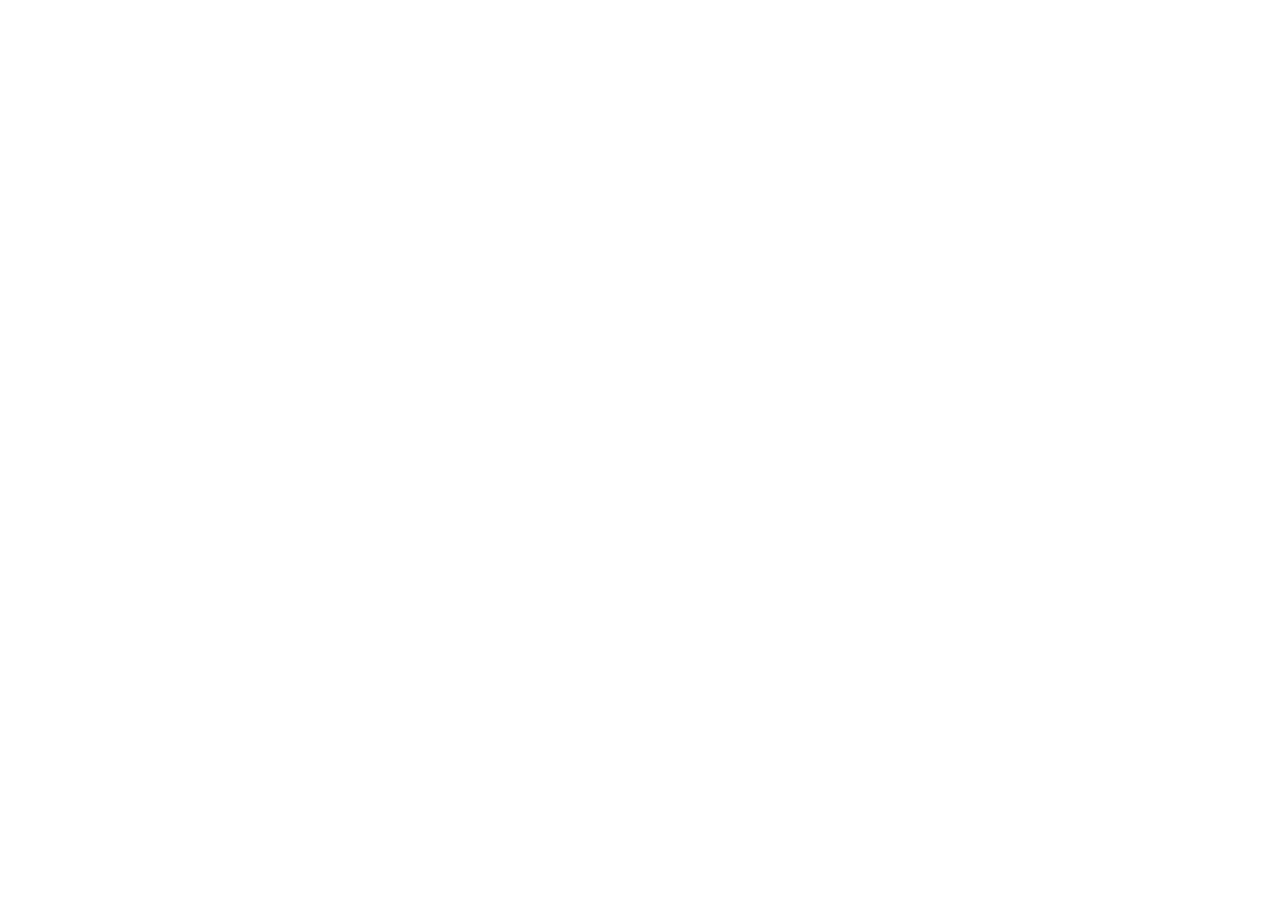
==== store.html @ e1af078a "Added new files." ====
<!-- THIS IS FOR THE STORE ITSELF -->

<!DOCTYPE html>
<html lang="en">
<head>
    <meta charset="UTF-8">
    <meta name="viewport" content="width=device-width, initial-scale=1.0">
    <title>Document</title>
</head>
<body>
    
</body>
</html>
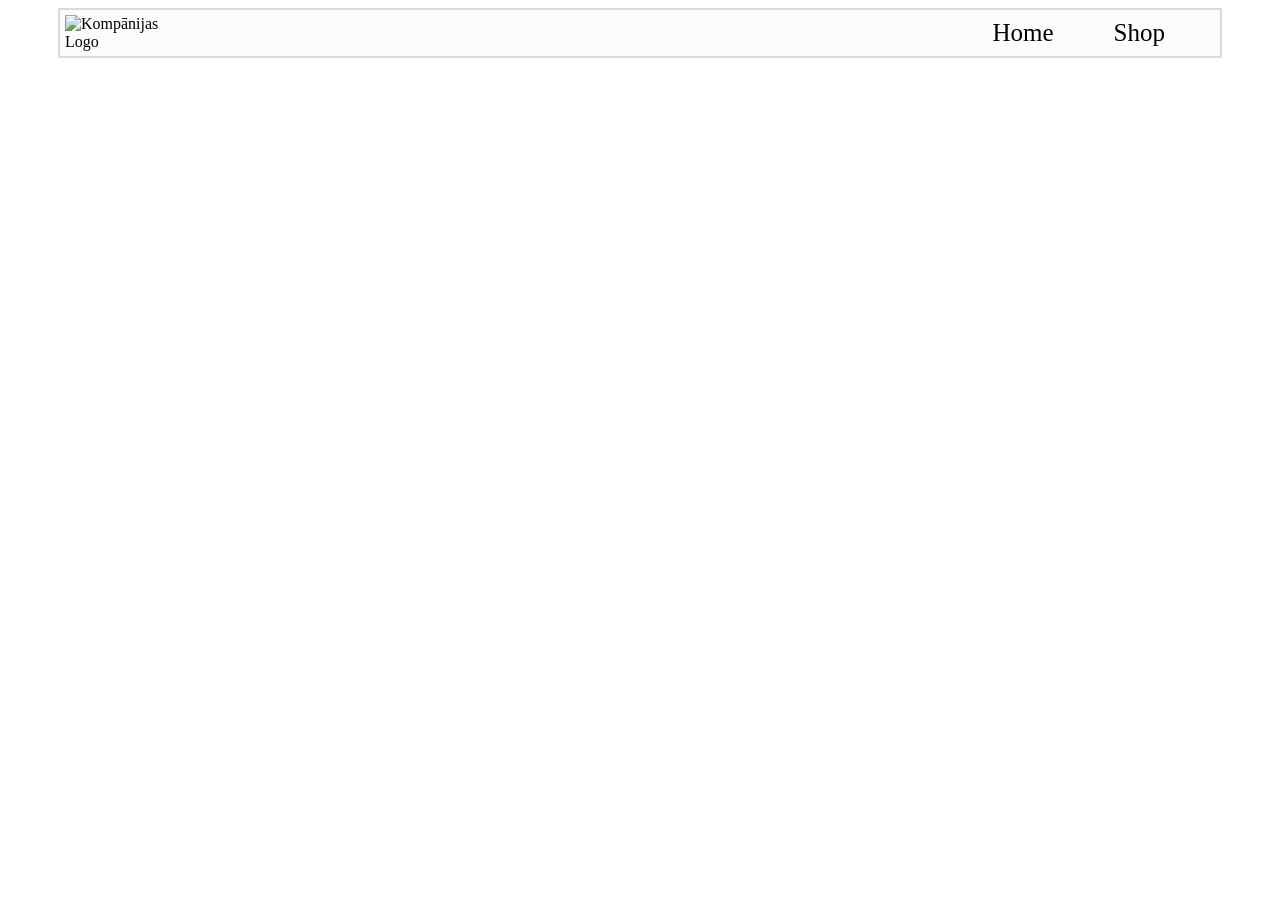
==== commit 80407fde: "Finished wireframe for index, beginning store." ====
--- a/store.html
+++ b/store.html
@@ -5,9 +5,18 @@
 <head>
     <meta charset="UTF-8">
     <meta name="viewport" content="width=device-width, initial-scale=1.0">
-    <title>Document</title>
+    <link rel="stylesheet" href="style2.css">
+    <title>Catalogue</title>
 </head>
 <body>
-    
+    <header>
+        <div>
+            <img src="barbijs.png" alt="Kompānijas Logo">
+            <nav aria-label="HeaderBar">
+                <a href="index.html">Home</a>
+                <a href="store.html">Shop</a>
+            </nav>
+        </div>
+    </header>
 </body>
 </html>
--- a/style2.css
+++ b/style2.css
@@ -0,0 +1,38 @@
+/* General */
+h1, h2, p, nav, h2, figcaption {
+    font-family: Trebuchet MS;
+    color: #696a71;
+}
+
+/* headerblock CSS */   
+
+header div {
+    display: flex;
+    justify-content: space-between;
+    padding: 5px;
+    margin-left: 50px;
+    margin-right: 50px;
+    background: #fcfbfd;
+    border: 2px solid #dadadd;
+}
+
+a { 
+    text-decoration: none;
+    font-size: 25px;
+    color: black;
+    margin-right: 50px;
+}
+
+a+a {
+    margin-left: 10px;
+}
+
+header img {
+    width: 10%;
+    height: auto;
+}
+
+nav {
+    display: flex;
+    align-items: center;
+}
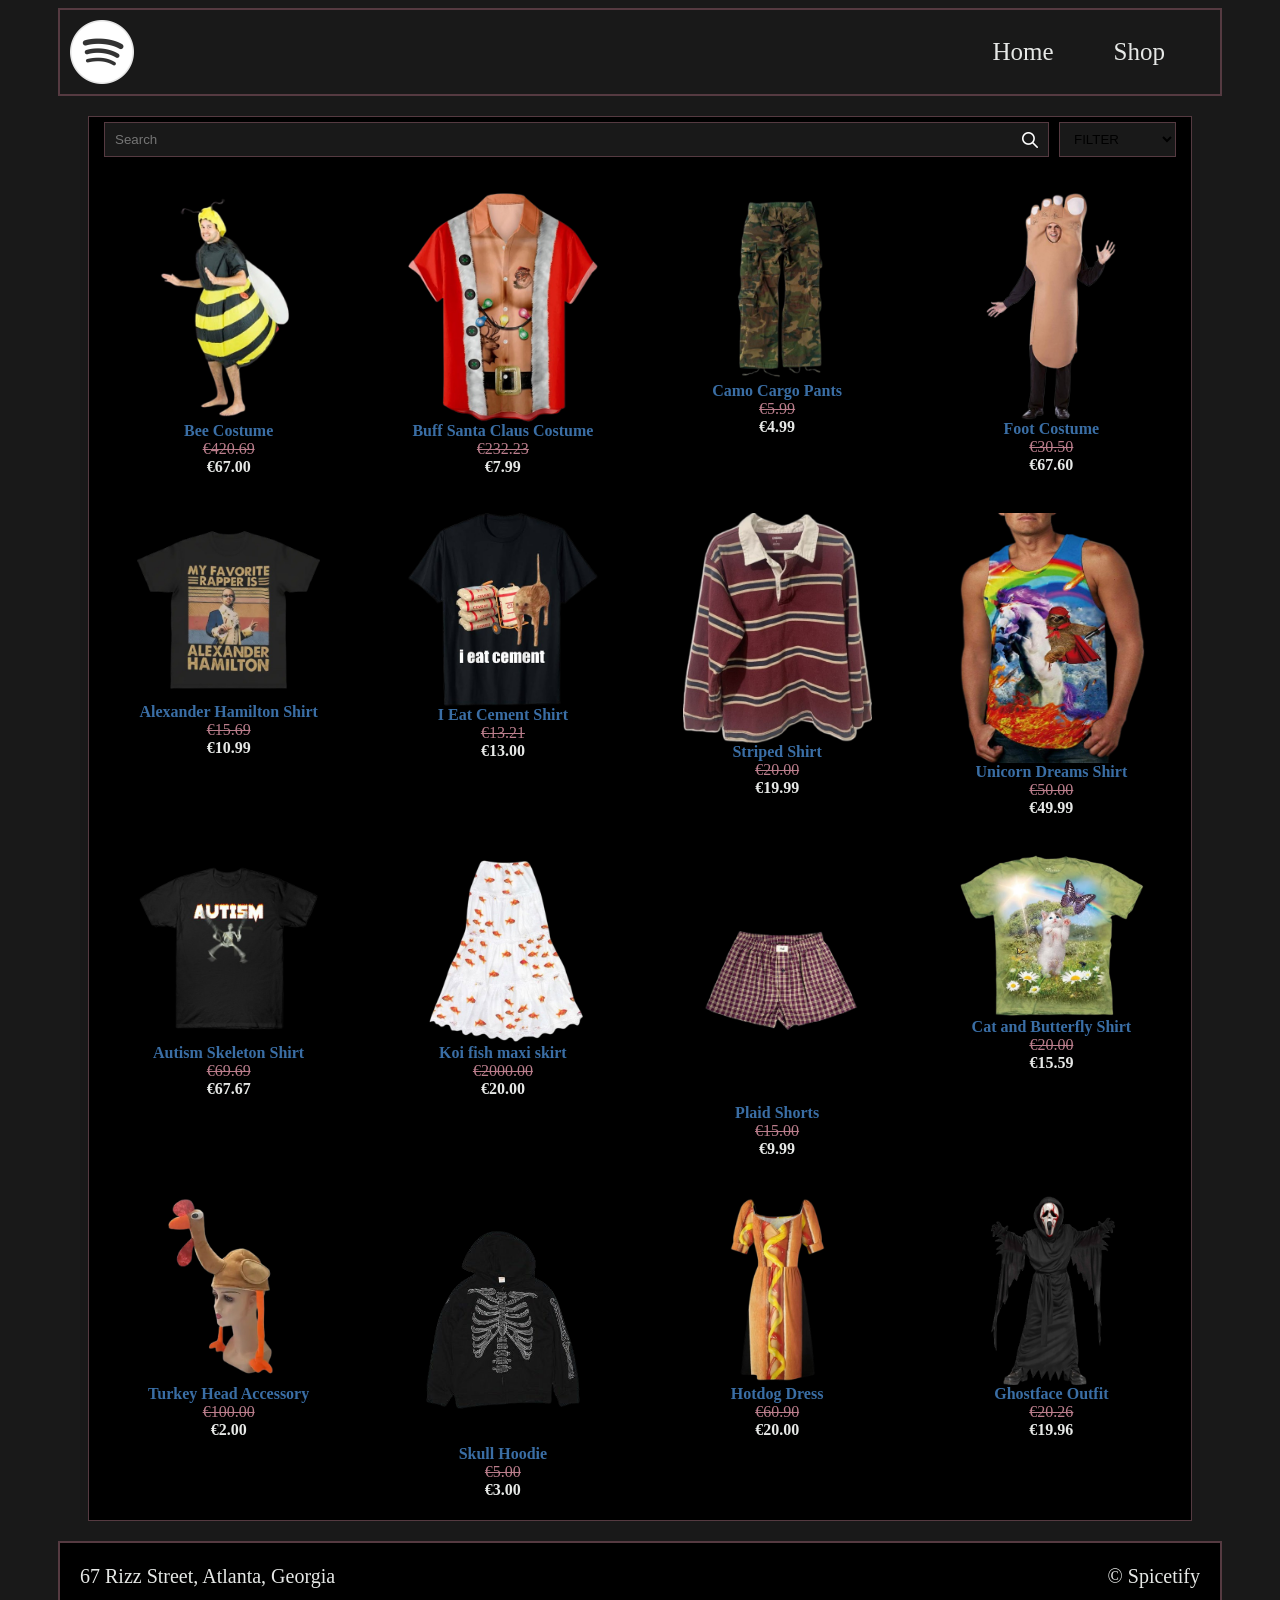
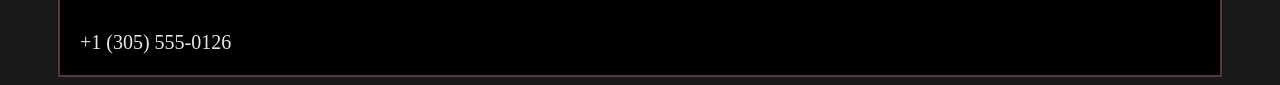
==== commit 2748d0a1: "Finished entire work; images have been added, but should ideally be put into a folder when possible." ====
--- a/store.html
+++ b/store.html
@@ -11,12 +11,191 @@
 <body>
     <header>
         <div>
-            <img src="barbijs.png" alt="Kompānijas Logo">
+            <img src="Logo (2).png" alt="Kompānijas Logo">
             <nav aria-label="HeaderBar">
                 <a href="index.html">Home</a>
                 <a href="store.html">Shop</a>
             </nav>
         </div>
     </header>
+    <section class="Catalogue">
+        <div id="SearchAndFilter">
+            <input type="search" id="SiteSearch" name="q" placeholder="Search" />
+            <select id="DropDown">
+                <option value="Placeholder">FILTER</option>
+                <option value="option2">Idk</option>
+                <option value="option3">FromGoogle</option>
+            </select>
+        </div>
+            <div class="CatalogueShowcase">
+                <figure>
+                    <img src="BeeCostume-removebg-preview.png" alt="Bee Costume">
+                    <section>
+                        <figcaption class="ProductCaption">Bee Costume</figcaption>
+                        <div>
+                            <figcaption class="OldPrice">€420.69</figcaption>
+                            <figcaption class="NewPrice">€67.00</figcaption>
+                        </div>
+                    </section>
+                </figure>
+                <figure>
+                    <img src="BuffClaus-removebg-preview.png" alt="Buff Santa Claus costume">
+                    <section>
+                        <figcaption class="ProductCaption">Buff Santa Claus Costume</figcaption>
+                        <div>
+                            <figcaption class="OldPrice">€232.23</figcaption>
+                            <figcaption class="NewPrice">€7.99</figcaption>
+                        </div>
+                    </section>
+                </figure>
+                <figure>
+                    <img src="CamoCargoPants (Small).png" alt="Camo Cargo Pants">
+                    <section>
+                        <figcaption class="ProductCaption">Camo Cargo Pants</figcaption>
+                        <div>
+                            <figcaption class="OldPrice">€5.99</figcaption>
+                            <figcaption class="NewPrice">€4.99</figcaption>
+                        </div>
+                    </section>
+                </figure>
+                <figure>
+                    <img src="FootCostume-removebg-preview.png" alt="Foot Costume">
+                    <section>
+                        <figcaption class="ProductCaption">Foot Costume</figcaption>
+                        <div>
+                            <figcaption class="OldPrice">€30.50</figcaption>
+                            <figcaption class="NewPrice">€67.60</figcaption>
+                        </div>
+                    </section>
+                </figure>
+                <figure>
+                    <img src="HamiltonShirt-removebg-preview.png" alt="A shirt with Lin-Manuel Miranda on it">
+                    <section>
+                        <figcaption class="ProductCaption">Alexander Hamilton Shirt</figcaption>
+                        <div>
+                            <figcaption class="OldPrice">€15.69</figcaption>
+                            <figcaption class="NewPrice">€10.99</figcaption>
+                        </div>
+                    </section>
+                </figure>
+                <figure>
+                    <img src="IEatCementShirt-removebg-preview.png" alt="A shirt with the text 'I eat cement">
+                    <section>
+                        <figcaption class="ProductCaption">I Eat Cement Shirt</figcaption>
+                        <div>
+                            <figcaption class="OldPrice">€13.21</figcaption>
+                            <figcaption class="NewPrice">€13.00</figcaption>
+                        </div>
+                    </section>
+                </figure>
+                <figure>
+                    <img src="StripedShirt.png" alt="A shirt with stripes on it">
+                    <section>
+                        <figcaption class="ProductCaption">Striped Shirt</figcaption>
+                        <div>
+                            <figcaption class="OldPrice">€20.00</figcaption>
+                            <figcaption class="NewPrice">€19.99</figcaption>
+                        </div>
+                    </section>
+                </figure>
+                <figure>
+                    <img src="UnicornDreams-removebg-preview.png" alt="A shirt with a unicorn on it">
+                    <section>
+                        <figcaption class="ProductCaption">Unicorn Dreams Shirt</figcaption>
+                        <div>
+                            <figcaption class="OldPrice">€50.00</figcaption>
+                            <figcaption class="NewPrice">€49.99</figcaption>
+                        </div>
+                    </section>
+                </figure>
+                <figure>
+                    <img src="AutismShirt.png" alt="A shirt with the text 'autism' on it and a skeleton">
+                    <section>
+                        <figcaption class="ProductCaption">Autism Skeleton Shirt</figcaption>
+                        <div>
+                            <figcaption class="OldPrice">€69.69</figcaption>
+                            <figcaption class="NewPrice">€67.67</figcaption>
+                        </div>
+                    </section>
+                </figure>
+                <figure>
+                    <img src="koifishmaxiskirt-removebg-preview.png" alt="A skirt with a koi fish pattern on it">
+                    <section>
+                        <figcaption class="ProductCaption">Koi fish maxi skirt</figcaption>
+                        <div>
+                            <figcaption class="OldPrice">€2000.00</figcaption>
+                            <figcaption class="NewPrice">€20.00</figcaption>
+                        </div>
+                    </section>
+                </figure>
+                <figure>
+                    <img src="PlaidShorts-removebg-preview.png" alt="Plaid red shorts">
+                    <section>
+                        <figcaption class="ProductCaption">Plaid Shorts</figcaption>
+                        <div>
+                            <figcaption class="OldPrice">€15.00</figcaption>
+                            <figcaption class="NewPrice">€9.99</figcaption>
+                        </div>
+                    </section>
+                </figure>
+                <figure>
+                    <img src="ShirtCatButterfly-removebg-preview.png" alt="A shirt with a cat chasing a butterfly on it">
+                    <section>
+                        <figcaption class="ProductCaption">Cat and Butterfly Shirt</figcaption>
+                        <div>
+                            <figcaption class="OldPrice">€20.00</figcaption>
+                            <figcaption class="NewPrice">€15.59</figcaption>
+                        </div>
+                    </section>
+                </figure>
+                <figure>
+                    <img src="TurkeyHead-removebg-preview.png" alt="An accessory that looks like a turkey head">
+                    <section>
+                        <figcaption class="ProductCaption">Turkey Head Accessory</figcaption>
+                        <div>
+                            <figcaption class="OldPrice">€100.00</figcaption>
+                            <figcaption class="NewPrice">€2.00</figcaption>
+                        </div>
+                    </section>
+                </figure>
+                <figure>
+                    <img src="SkullHoodie-removebg-preview.png" alt="A hoodie with a skull on it">
+                    <section>
+                        <figcaption class="ProductCaption">Skull Hoodie</figcaption>
+                        <div>
+                            <figcaption class="OldPrice">€5.00</figcaption>
+                            <figcaption class="NewPrice">€3.00</figcaption>
+                        </div>
+                    </section>
+                </figure>
+                <figure>
+                    <img src="HotdogDress-removebg-preview.png" alt="A dress that looks like a hotdog">
+                    <section>
+                        <figcaption class="ProductCaption">Hotdog Dress</figcaption>
+                        <div>
+                            <figcaption class="OldPrice">€60.90</figcaption>
+                            <figcaption class="NewPrice">€20.00</figcaption>
+                        </div>
+                    </section>
+                </figure>
+                <figure>
+                    <img src="Ghostface-removebg-preview.png" alt="A Halloween outfit featuring 'Ghostface' from the Scream movies">
+                    <section>
+                        <figcaption class="ProductCaption">Ghostface Outfit</figcaption>
+                        <div>
+                            <figcaption class="OldPrice">€20.26</figcaption>
+                            <figcaption class="NewPrice">€19.96</figcaption>
+                        </div>
+                    </section>
+                </figure>
+            </div>
+    </section>
+    <footer>
+        <div class="FooterContainer">
+            <p>67 Rizz Street, Atlanta, Georgia</p>
+            <p>&copy; Spicetify</p>
+        </div>
+        <p>+1 (305) 555-0126</p>
+    </footer>
 </body>
 </html>
--- a/style2.css
+++ b/style2.css
@@ -1,7 +1,18 @@
 /* General */
 h1, h2, p, nav, h2, figcaption {
     font-family: Trebuchet MS;
-    color: #696a71;
+    color: #E6E8E6;
+}
+
+p {
+    font-size: 20px;
+    font-weight: 300;
+    line-height: 1.3;
+}
+
+body {
+    overflow-x: hidden;
+    background-color: #191919;
 }
 
 /* headerblock CSS */   
@@ -12,14 +23,14 @@
     padding: 5px;
     margin-left: 50px;
     margin-right: 50px;
-    background: #fcfbfd;
-    border: 2px solid #dadadd;
+    background: #191919;
+    border: 2px solid #553A41;
 }
 
 a { 
     text-decoration: none;
     font-size: 25px;
-    color: black;
+    color: #E6E8E6;
     margin-right: 50px;
 }
 
@@ -28,7 +39,8 @@
 }
 
 header img {
-    width: 10%;
+    padding: 5px;
+    width: clamp(50px, 5vw, 80px);
     height: auto;
 }
 
@@ -36,3 +48,120 @@
     display: flex;
     align-items: center;
 }
+
+
+/* Search and Filter CSS */
+#SiteSearch {
+    height: 35px;
+    width: 100%;
+    border: 1px solid #553A41;
+    margin-left: 10px;
+    padding-left: 10px;
+    padding-right: 30px;
+    background-image: url("search.png");
+    background-size: 16px;
+    background-repeat: no-repeat;
+    background-position: right 10px center;
+    background-color: #191919;
+}
+
+#DropDown {
+    height: 35px;
+    width: 120px;
+    border: 1px solid #553A41;
+    padding-left: 10px;
+    padding-right: 10px;
+    margin-right: 10px;
+    background-color: #191919;
+    
+}
+
+#SearchAndFilter {
+    display: flex;
+    justify-content: center;
+    gap: 10px;
+    margin-bottom: 20px;
+}
+
+/* Catalogue CSS */
+.Catalogue {
+    padding: 5px;
+    margin: 20px 80px 0px 80px;
+    background: #000000;
+    border: 1px solid #553A41;
+}
+
+.CatalogueShowcase {
+    display: grid;
+    grid-template-columns: repeat(4, 1fr);
+    gap: 5px;
+}
+
+figure {
+    display: flex;
+    flex-direction: column;
+    align-items: center;
+    text-align: center;
+}
+
+figure img {
+    width: 100%;
+    max-width: 250px;
+    height: auto;
+    max-height: 250px;
+}
+
+figure div {
+    display: flex;
+    justify-content: center;
+    flex-direction: column;
+}
+
+.OldPrice {
+    color: #BB7E8C;
+    font-weight: thin;
+    text-decoration: line-through;
+}
+
+.NewPrice {
+    color: #E6E8E6;
+    font-weight: bolder;
+}
+
+.ProductCaption {
+    color: #3A6EA5;
+    font-weight: bold;
+}
+
+/* Footer */
+
+footer {
+    display: flex;
+    justify-content: left;
+    flex-direction: column;
+    padding: 0px 20px 0px 20px;
+    margin: 20px 50px 0px 50px;
+    background: #000000;
+    border: 2px solid #553A41;
+}
+
+.FooterContainer {
+    display: flex;
+    justify-content: space-between;
+}
+
+footer p {
+    color: #E6E8E6;
+}
+
+/* Animations */
+figure:hover {
+    transform: scale(1.05);
+    transition: transform 0.3s ease-in-out;
+}
+
+a:hover {
+    color: #BB7E8C;
+    transform: scale(1.05);
+    transition: color 0.3s ease-in-out;
+}
